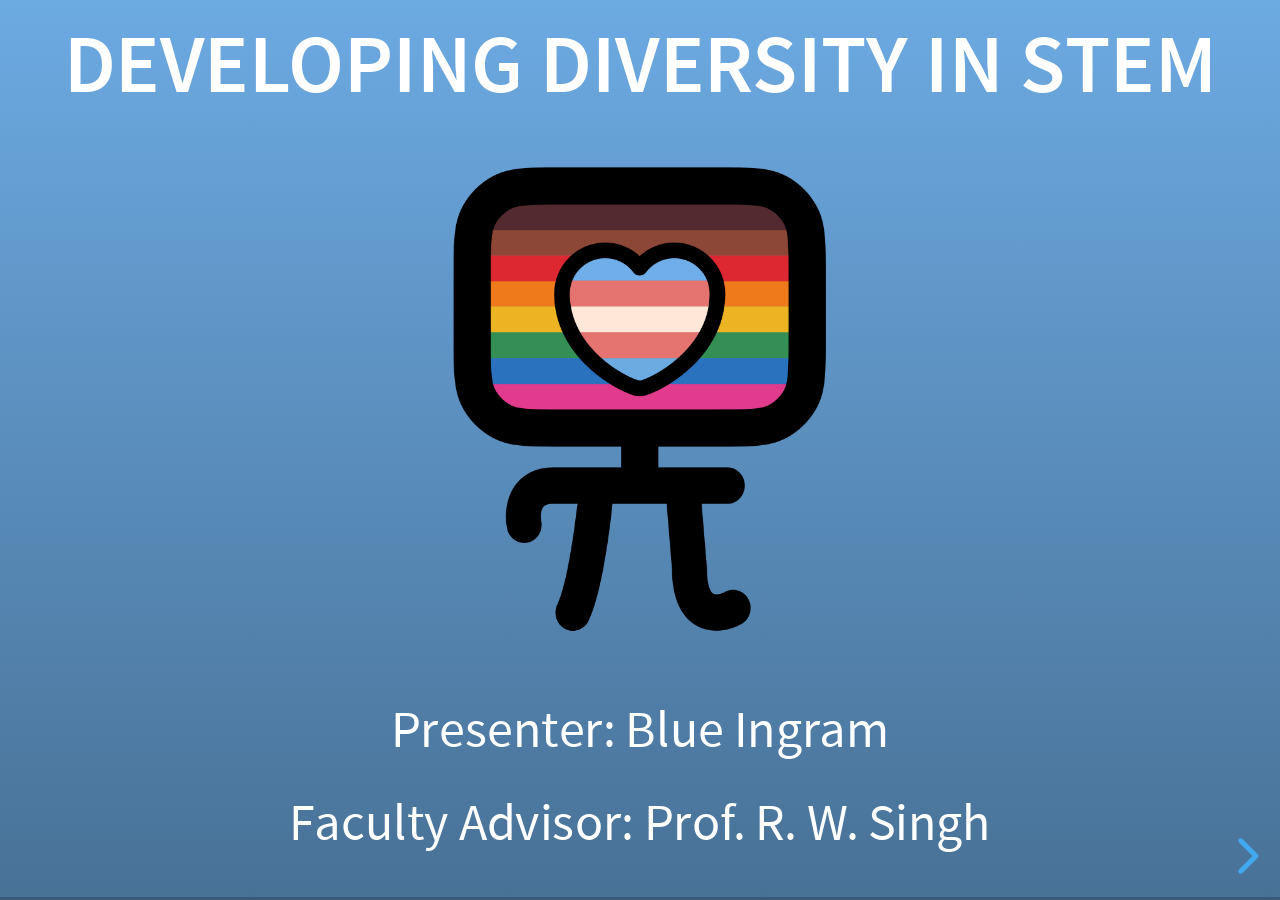
==== jccc/developing-diversity/presentation/index.html @ 66d0dc31 "devdivpres" ====
<!doctype html>
<html lang="en">
	<head>
		<meta charset="utf-8">
		<meta name="viewport" content="width=device-width, initial-scale=1.0, maximum-scale=1.0, user-scalable=no">

		<title>Developing Diversity in STEM</title>

		<link rel="stylesheet" href="dist/reset.css">
		<link rel="stylesheet" href="dist/reveal.css">
		<link rel="stylesheet" href="dist/theme/black.css">

		<!-- Theme used for syntax highlighted code -->
		<link rel="stylesheet" href="plugin/highlight/monokai.css">
		<link rel="stylesheet" href="css/custom.css">
		<style>
		a{
		text-decoration: underline !important;
		}
		</style>
	</head>
	<body>
		<div class="reveal">
			<div class="slides" >
				<section data-background-gradient="linear-gradient(to bottom, #6CAAE2, #487196)" >
					<h2>Developing Diversity in STEM</h2>
					<img class="r-stretch" src="img/logo.png"></img>
					<p>Presenter: Blue Ingram</p>
					<p>Faculty Advisor: Prof. R. W. Singh</p>
				</section>
				<section data-background-gradient="linear-gradient(to bottom, #E57471, #8C4737)">
						<h2>Who?</h2>
						<ul>
							<li class=fragment>
								Blue Ingram (they/them)
							</li>
							<li class=fragment>
								JCCC Honors Ambassador
							</li>
							<li class=fragment>
								<a href="mailto:ningram2@jccc.edu">ningram2@jccc.edu</a> & <a href="blue@ingramrose.io">blue@ingramrose.io</a>
							</li>	
						<br>
							<li class=fragment>Rachel Wil Singh (they/them)</li>
							<li class=fragment>Asst. Prof. of CompSci </li>
							<li class=fragment>
								<a href="mailto:rsingh13@jccc.edu">
									rsingh13@jccc.edu 
								</a>
								& 
								RC 348H
						</li>
					</ul>
			
				</section>

				<section data-background-gradient="linear-gradient(to bottom, #B76E91, #95265C)">
					<h2>What is Developing Diversity in STEM?</h2>
					<ul>
						<li class=fragment>To be source of support and resource for people of marginalized identities.</li>
						<li class=fragment>To help prepare those students for the unique challenges we face in this area of study, and specific fields within it.</li>
						<li class=fragment>To give students the opportunity to build relationships with fellow STEM students</li>
					</ul>
				</section>

				<section data-background-gradient="linear-gradient(to bottom,  #77B48D,
					#3E5F4A)">
					<h2>What makes Developing Diversity different?</h2
					<p class=fragment>Developing Diversity fills a gap that other organizations can't fill.</p>
					<div class="left">
						<h3 class=fragment>Other Diversity Orgs</h3>
						<ul>
							<li class=fragment>A focus on supporting STEM specific needs, without taking away from their focus.</li>
						</ul>
					</div>
					<div class="right">
						<h3 class=fragment>Other Stem Orgs</h3>
						<ul>
							<li class=fragment>Support students face challenges that we uniquely face, such as identifying and overcoming wash-out programs</li>
						</ul>
					</div>
					<p class=fragment>We can collaborate with these organizations to fill this gap and help as many students as possible.</p>
				</section>
				<section data-background-gradient="linear-gradient(to bottom, #B76E91, #95265C)">
					<h2>Why become an official student organization?</h2>
					<ul>
						<p>With the resources JCCC can provide us, we can do so much more</p>
						
						<li class=fragment>Getting the word farther than we could alone</li>
						<li class=fragment>A place to hold meetings and events</li>
						<li class=fragment>Outreach programs</li>
						<li class=fragment>Student-led workshops and seminars</li>
						<li class=fragment>Collaboration with faculty</li>
						<li class=fragment>Hosting diverse professionals in the STEM field to: 
							<ul>
								<li class=fragment>Participate in panels for all of JCCC to benefit from.</li>
								<li class=fragment>Give advice.</li>
								<li class=fragment>Provide representation that is sorely lacking within STEM</li>
							</ul>
						</li>
					</ul>
				</section>
				<section data-background-gradient="linear-gradient(to bottom, #E57471, #8C4737)">
					<p>Questions?</p>
				</section>

				<section data-background-gradient="linear-gradient(to bottom, #6CAAE2, #487196)">
					<img class="r-stretch" src="img/logo.png"></img>
					<p>Thank you.</p>
				</section>

			</div>
		</div>

		<script src="dist/reveal.js"></script>
		<script src="plugin/notes/notes.js"></script>
		<script src="plugin/markdown/markdown.js"></script>
		<script src="plugin/highlight/highlight.js"></script>
		<script>
			// More info about initialization & config:
			// - https://revealjs.com/initialization/
			// - https://revealjs.com/config/
			Reveal.initialize({
				hash: true,

				// Learn about plugins: https://revealjs.com/plugins/
				plugins: [ RevealMarkdown, RevealHighlight, RevealNotes ]
			});
		</script>
	</body>
</html>
---- jccc/developing-diversity/presentation/dist/reveal.css ----
/*!
* reveal.js 4.4.0
* https://revealjs.com
* MIT licensed
*
* Copyright (C) 2011-2023 Hakim El Hattab, https://hakim.se
*/
.reveal .r-stretch,.reveal .stretch{max-width:none;max-height:none}.reveal pre.r-stretch code,.reveal pre.stretch code{height:100%;max-height:100%;box-sizing:border-box}.reveal .r-fit-text{display:inline-block;white-space:nowrap}.reveal .r-stack{display:grid}.reveal .r-stack>*{grid-area:1/1;margin:auto}.reveal .r-hstack,.reveal .r-vstack{display:flex}.reveal .r-hstack img,.reveal .r-hstack video,.reveal .r-vstack img,.reveal .r-vstack video{min-width:0;min-height:0;object-fit:contain}.reveal .r-vstack{flex-direction:column;align-items:center;justify-content:center}.reveal .r-hstack{flex-direction:row;align-items:center;justify-content:center}.reveal .items-stretch{align-items:stretch}.reveal .items-start{align-items:flex-start}.reveal .items-center{align-items:center}.reveal .items-end{align-items:flex-end}.reveal .justify-between{justify-content:space-between}.reveal .justify-around{justify-content:space-around}.reveal .justify-start{justify-content:flex-start}.reveal .justify-center{justify-content:center}.reveal .justify-end{justify-content:flex-end}html.reveal-full-page{width:100%;height:100%;height:100vh;height:calc(var(--vh,1vh) * 100);overflow:hidden}.reveal-viewport{height:100%;overflow:hidden;position:relative;line-height:1;margin:0;background-color:#fff;color:#000}.reveal-viewport:fullscreen{top:0!important;left:0!important;width:100%!important;height:100%!important;transform:none!important}.reveal .fragment{transition:all .2s ease}.reveal .fragment:not(.custom){opacity:0;visibility:hidden;will-change:opacity}.reveal .fragment.visible{opacity:1;visibility:inherit}.reveal .fragment.disabled{transition:none}.reveal .fragment.grow{opacity:1;visibility:inherit}.reveal .fragment.grow.visible{transform:scale(1.3)}.reveal .fragment.shrink{opacity:1;visibility:inherit}.reveal .fragment.shrink.visible{transform:scale(.7)}.reveal .fragment.zoom-in{transform:scale(.1)}.reveal .fragment.zoom-in.visible{transform:none}.reveal .fragment.fade-out{opacity:1;visibility:inherit}.reveal .fragment.fade-out.visible{opacity:0;visibility:hidden}.reveal .fragment.semi-fade-out{opacity:1;visibility:inherit}.reveal .fragment.semi-fade-out.visible{opacity:.5;visibility:inherit}.reveal .fragment.strike{opacity:1;visibility:inherit}.reveal .fragment.strike.visible{text-decoration:line-through}.reveal .fragment.fade-up{transform:translate(0,40px)}.reveal .fragment.fade-up.visible{transform:translate(0,0)}.reveal .fragment.fade-down{transform:translate(0,-40px)}.reveal .fragment.fade-down.visible{transform:translate(0,0)}.reveal .fragment.fade-right{transform:translate(-40px,0)}.reveal .fragment.fade-right.visible{transform:translate(0,0)}.reveal .fragment.fade-left{transform:translate(40px,0)}.reveal .fragment.fade-left.visible{transform:translate(0,0)}.reveal .fragment.current-visible,.reveal .fragment.fade-in-then-out{opacity:0;visibility:hidden}.reveal .fragment.current-visible.current-fragment,.reveal .fragment.fade-in-then-out.current-fragment{opacity:1;visibility:inherit}.reveal .fragment.fade-in-then-semi-out{opacity:0;visibility:hidden}.reveal .fragment.fade-in-then-semi-out.visible{opacity:.5;visibility:inherit}.reveal .fragment.fade-in-then-semi-out.current-fragment{opacity:1;visibility:inherit}.reveal .fragment.highlight-blue,.reveal .fragment.highlight-current-blue,.reveal .fragment.highlight-current-green,.reveal .fragment.highlight-current-red,.reveal .fragment.highlight-green,.reveal .fragment.highlight-red{opacity:1;visibility:inherit}.reveal .fragment.highlight-red.visible{color:#ff2c2d}.reveal .fragment.highlight-green.visible{color:#17ff2e}.reveal .fragment.highlight-blue.visible{color:#1b91ff}.reveal .fragment.highlight-current-red.current-fragment{color:#ff2c2d}.reveal .fragment.highlight-current-green.current-fragment{color:#17ff2e}.reveal .fragment.highlight-current-blue.current-fragment{color:#1b91ff}.reveal:after{content:"";font-style:italic}.reveal iframe{z-index:1}.reveal a{position:relative}@keyframes bounce-right{0%,10%,25%,40%,50%{transform:translateX(0)}20%{transform:translateX(10px)}30%{transform:translateX(-5px)}}@keyframes bounce-left{0%,10%,25%,40%,50%{transform:translateX(0)}20%{transform:translateX(-10px)}30%{transform:translateX(5px)}}@keyframes bounce-down{0%,10%,25%,40%,50%{transform:translateY(0)}20%{transform:translateY(10px)}30%{transform:translateY(-5px)}}.reveal .controls{display:none;position:absolute;top:auto;bottom:12px;right:12px;left:auto;z-index:11;color:#000;pointer-events:none;font-size:10px}.reveal .controls button{position:absolute;padding:0;background-color:transparent;border:0;outline:0;cursor:pointer;color:currentColor;transform:scale(.9999);transition:color .2s ease,opacity .2s ease,transform .2s ease;z-index:2;pointer-events:auto;font-size:inherit;visibility:hidden;opacity:0;-webkit-appearance:none;-webkit-tap-highlight-color:transparent}.reveal .controls .controls-arrow:after,.reveal .controls .controls-arrow:before{content:"";position:absolute;top:0;left:0;width:2.6em;height:.5em;border-radius:.25em;background-color:currentColor;transition:all .15s ease,background-color .8s ease;transform-origin:.2em 50%;will-change:transform}.reveal .controls .controls-arrow{position:relative;width:3.6em;height:3.6em}.reveal .controls .controls-arrow:before{transform:translateX(.5em) translateY(1.55em) rotate(45deg)}.reveal .controls .controls-arrow:after{transform:translateX(.5em) translateY(1.55em) rotate(-45deg)}.reveal .controls .controls-arrow:hover:before{transform:translateX(.5em) translateY(1.55em) rotate(40deg)}.reveal .controls .controls-arrow:hover:after{transform:translateX(.5em) translateY(1.55em) rotate(-40deg)}.reveal .controls .controls-arrow:active:before{transform:translateX(.5em) translateY(1.55em) rotate(36deg)}.reveal .controls .controls-arrow:active:after{transform:translateX(.5em) translateY(1.55em) rotate(-36deg)}.reveal .controls .navigate-left{right:6.4em;bottom:3.2em;transform:translateX(-10px)}.reveal .controls .navigate-left.highlight{animation:bounce-left 2s 50 both ease-out}.reveal .controls .navigate-right{right:0;bottom:3.2em;transform:translateX(10px)}.reveal .controls .navigate-right .controls-arrow{transform:rotate(180deg)}.reveal .controls .navigate-right.highlight{animation:bounce-right 2s 50 both ease-out}.reveal .controls .navigate-up{right:3.2em;bottom:6.4em;transform:translateY(-10px)}.reveal .controls .navigate-up .controls-arrow{transform:rotate(90deg)}.reveal .controls .navigate-down{right:3.2em;bottom:-1.4em;padding-bottom:1.4em;transform:translateY(10px)}.reveal .controls .navigate-down .controls-arrow{transform:rotate(-90deg)}.reveal .controls .navigate-down.highlight{animation:bounce-down 2s 50 both ease-out}.reveal .controls[data-controls-back-arrows=faded] .navigate-up.enabled{opacity:.3}.reveal .controls[data-controls-back-arrows=faded] .navigate-up.enabled:hover{opacity:1}.reveal .controls[data-controls-back-arrows=hidden] .navigate-up.enabled{opacity:0;visibility:hidden}.reveal .controls .enabled{visibility:visible;opacity:.9;cursor:pointer;transform:none}.reveal .controls .enabled.fragmented{opacity:.5}.reveal .controls .enabled.fragmented:hover,.reveal .controls .enabled:hover{opacity:1}.reveal:not(.rtl) .controls[data-controls-back-arrows=faded] .navigate-left.enabled{opacity:.3}.reveal:not(.rtl) .controls[data-controls-back-arrows=faded] .navigate-left.enabled:hover{opacity:1}.reveal:not(.rtl) .controls[data-controls-back-arrows=hidden] .navigate-left.enabled{opacity:0;visibility:hidden}.reveal.rtl .controls[data-controls-back-arrows=faded] .navigate-right.enabled{opacity:.3}.reveal.rtl .controls[data-controls-back-arrows=faded] .navigate-right.enabled:hover{opacity:1}.reveal.rtl .controls[data-controls-back-arrows=hidden] .navigate-right.enabled{opacity:0;visibility:hidden}.reveal[data-navigation-mode=linear].has-horizontal-slides .navigate-down,.reveal[data-navigation-mode=linear].has-horizontal-slides .navigate-up{display:none}.reveal:not(.has-vertical-slides) .controls .navigate-left,.reveal[data-navigation-mode=linear].has-horizontal-slides .navigate-left{bottom:1.4em;right:5.5em}.reveal:not(.has-vertical-slides) .controls .navigate-right,.reveal[data-navigation-mode=linear].has-horizontal-slides .navigate-right{bottom:1.4em;right:.5em}.reveal:not(.has-horizontal-slides) .controls .navigate-up{right:1.4em;bottom:5em}.reveal:not(.has-horizontal-slides) .controls .navigate-down{right:1.4em;bottom:.5em}.reveal.has-dark-background .controls{color:#fff}.reveal.has-light-background .controls{color:#000}.reveal.no-hover .controls .controls-arrow:active:before,.reveal.no-hover .controls .controls-arrow:hover:before{transform:translateX(.5em) translateY(1.55em) rotate(45deg)}.reveal.no-hover .controls .controls-arrow:active:after,.reveal.no-hover .controls .controls-arrow:hover:after{transform:translateX(.5em) translateY(1.55em) rotate(-45deg)}@media screen and (min-width:500px){.reveal .controls[data-controls-layout=edges]{top:0;right:0;bottom:0;left:0}.reveal .controls[data-controls-layout=edges] .navigate-down,.reveal .controls[data-controls-layout=edges] .navigate-left,.reveal .controls[data-controls-layout=edges] .navigate-right,.reveal .controls[data-controls-layout=edges] .navigate-up{bottom:auto;right:auto}.reveal .controls[data-controls-layout=edges] .navigate-left{top:50%;left:.8em;margin-top:-1.8em}.reveal .controls[data-controls-layout=edges] .navigate-right{top:50%;right:.8em;margin-top:-1.8em}.reveal .controls[data-controls-layout=edges] .navigate-up{top:.8em;left:50%;margin-left:-1.8em}.reveal .controls[data-controls-layout=edges] .navigate-down{bottom:-.3em;left:50%;margin-left:-1.8em}}.reveal .progress{position:absolute;display:none;height:3px;width:100%;bottom:0;left:0;z-index:10;background-color:rgba(0,0,0,.2);color:#fff}.reveal .progress:after{content:"";display:block;position:absolute;height:10px;width:100%;top:-10px}.reveal .progress span{display:block;height:100%;width:100%;background-color:currentColor;transition:transform .8s cubic-bezier(.26,.86,.44,.985);transform-origin:0 0;transform:scaleX(0)}.reveal .slide-number{position:absolute;display:block;right:8px;bottom:8px;z-index:31;font-family:Helvetica,sans-serif;font-size:12px;line-height:1;color:#fff;background-color:rgba(0,0,0,.4);padding:5px}.reveal .slide-number a{color:currentColor}.reveal .slide-number-delimiter{margin:0 3px}.reveal{position:relative;width:100%;height:100%;overflow:hidden;touch-action:pinch-zoom}.reveal.embedded{touch-action:pan-y}.reveal .slides{position:absolute;width:100%;height:100%;top:0;right:0;bottom:0;left:0;margin:auto;pointer-events:none;overflow:visible;z-index:1;text-align:center;perspective:600px;perspective-origin:50% 40%}.reveal .slides>section{perspective:600px}.reveal .slides>section,.reveal .slides>section>section{display:none;position:absolute;width:100%;pointer-events:auto;z-index:10;transform-style:flat;transition:transform-origin .8s cubic-bezier(.26,.86,.44,.985),transform .8s cubic-bezier(.26,.86,.44,.985),visibility .8s cubic-bezier(.26,.86,.44,.985),opacity .8s cubic-bezier(.26,.86,.44,.985)}.reveal[data-transition-speed=fast] .slides section{transition-duration:.4s}.reveal[data-transition-speed=slow] .slides section{transition-duration:1.2s}.reveal .slides section[data-transition-speed=fast]{transition-duration:.4s}.reveal .slides section[data-transition-speed=slow]{transition-duration:1.2s}.reveal .slides>section.stack{padding-top:0;padding-bottom:0;pointer-events:none;height:100%}.reveal .slides>section.present,.reveal .slides>section>section.present{display:block;z-index:11;opacity:1}.reveal .slides>section:empty,.reveal .slides>section>section:empty,.reveal .slides>section>section[data-background-interactive],.reveal .slides>section[data-background-interactive]{pointer-events:none}.reveal.center,.reveal.center .slides,.reveal.center .slides section{min-height:0!important}.reveal .slides>section:not(.present),.reveal .slides>section>section:not(.present){pointer-events:none}.reveal.overview .slides>section,.reveal.overview .slides>section>section{pointer-events:auto}.reveal .slides>section.future,.reveal .slides>section.future>section,.reveal .slides>section.past,.reveal .slides>section.past>section,.reveal .slides>section>section.future,.reveal .slides>section>section.past{opacity:0}.reveal .slides>section[data-transition=slide].past,.reveal .slides>section[data-transition~=slide-out].past,.reveal.slide .slides>section:not([data-transition]).past{transform:translate(-150%,0)}.reveal .slides>section[data-transition=slide].future,.reveal .slides>section[data-transition~=slide-in].future,.reveal.slide .slides>section:not([data-transition]).future{transform:translate(150%,0)}.reveal .slides>section>section[data-transition=slide].past,.reveal .slides>section>section[data-transition~=slide-out].past,.reveal.slide .slides>section>section:not([data-transition]).past{transform:translate(0,-150%)}.reveal .slides>section>section[data-transition=slide].future,.reveal .slides>section>section[data-transition~=slide-in].future,.reveal.slide .slides>section>section:not([data-transition]).future{transform:translate(0,150%)}.reveal .slides>section[data-transition=linear].past,.reveal .slides>section[data-transition~=linear-out].past,.reveal.linear .slides>section:not([data-transition]).past{transform:translate(-150%,0)}.reveal .slides>section[data-transition=linear].future,.reveal .slides>section[data-transition~=linear-in].future,.reveal.linear .slides>section:not([data-transition]).future{transform:translate(150%,0)}.reveal .slides>section>section[data-transition=linear].past,.reveal .slides>section>section[data-transition~=linear-out].past,.reveal.linear .slides>section>section:not([data-transition]).past{transform:translate(0,-150%)}.reveal .slides>section>section[data-transition=linear].future,.reveal .slides>section>section[data-transition~=linear-in].future,.reveal.linear .slides>section>section:not([data-transition]).future{transform:translate(0,150%)}.reveal .slides section[data-transition=default].stack,.reveal.default .slides section.stack{transform-style:preserve-3d}.reveal .slides>section[data-transition=default].past,.reveal .slides>section[data-transition~=default-out].past,.reveal.default .slides>section:not([data-transition]).past{transform:translate3d(-100%,0,0) rotateY(-90deg) translate3d(-100%,0,0)}.reveal .slides>section[data-transition=default].future,.reveal .slides>section[data-transition~=default-in].future,.reveal.default .slides>section:not([data-transition]).future{transform:translate3d(100%,0,0) rotateY(90deg) translate3d(100%,0,0)}.reveal .slides>section>section[data-transition=default].past,.reveal .slides>section>section[data-transition~=default-out].past,.reveal.default .slides>section>section:not([data-transition]).past{transform:translate3d(0,-300px,0) rotateX(70deg) translate3d(0,-300px,0)}.reveal .slides>section>section[data-transition=default].future,.reveal .slides>section>section[data-transition~=default-in].future,.reveal.default .slides>section>section:not([data-transition]).future{transform:translate3d(0,300px,0) rotateX(-70deg) translate3d(0,300px,0)}.reveal .slides section[data-transition=convex].stack,.reveal.convex .slides section.stack{transform-style:preserve-3d}.reveal .slides>section[data-transition=convex].past,.reveal .slides>section[data-transition~=convex-out].past,.reveal.convex .slides>section:not([data-transition]).past{transform:translate3d(-100%,0,0) rotateY(-90deg) translate3d(-100%,0,0)}.reveal .slides>section[data-transition=convex].future,.reveal .slides>section[data-transition~=convex-in].future,.reveal.convex .slides>section:not([data-transition]).future{transform:translate3d(100%,0,0) rotateY(90deg) translate3d(100%,0,0)}.reveal .slides>section>section[data-transition=convex].past,.reveal .slides>section>section[data-transition~=convex-out].past,.reveal.convex .slides>section>section:not([data-transition]).past{transform:translate3d(0,-300px,0) rotateX(70deg) translate3d(0,-300px,0)}.reveal .slides>section>section[data-transition=convex].future,.reveal .slides>section>section[data-transition~=convex-in].future,.reveal.convex .slides>section>section:not([data-transition]).future{transform:translate3d(0,300px,0) rotateX(-70deg) translate3d(0,300px,0)}.reveal .slides section[data-transition=concave].stack,.reveal.concave .slides section.stack{transform-style:preserve-3d}.reveal .slides>section[data-transition=concave].past,.reveal .slides>section[data-transition~=concave-out].past,.reveal.concave .slides>section:not([data-transition]).past{transform:translate3d(-100%,0,0) rotateY(90deg) translate3d(-100%,0,0)}.reveal .slides>section[data-transition=concave].future,.reveal .slides>section[data-transition~=concave-in].future,.reveal.concave .slides>section:not([data-transition]).future{transform:translate3d(100%,0,0) rotateY(-90deg) translate3d(100%,0,0)}.reveal .slides>section>section[data-transition=concave].past,.reveal .slides>section>section[data-transition~=concave-out].past,.reveal.concave .slides>section>section:not([data-transition]).past{transform:translate3d(0,-80%,0) rotateX(-70deg) translate3d(0,-80%,0)}.reveal .slides>section>section[data-transition=concave].future,.reveal .slides>section>section[data-transition~=concave-in].future,.reveal.concave .slides>section>section:not([data-transition]).future{transform:translate3d(0,80%,0) rotateX(70deg) translate3d(0,80%,0)}.reveal .slides section[data-transition=zoom],.reveal.zoom .slides section:not([data-transition]){transition-timing-function:ease}.reveal .slides>section[data-transition=zoom].past,.reveal .slides>section[data-transition~=zoom-out].past,.reveal.zoom .slides>section:not([data-transition]).past{visibility:hidden;transform:scale(16)}.reveal .slides>section[data-transition=zoom].future,.reveal .slides>section[data-transition~=zoom-in].future,.reveal.zoom .slides>section:not([data-transition]).future{visibility:hidden;transform:scale(.2)}.reveal .slides>section>section[data-transition=zoom].past,.reveal .slides>section>section[data-transition~=zoom-out].past,.reveal.zoom .slides>section>section:not([data-transition]).past{transform:scale(16)}.reveal .slides>section>section[data-transition=zoom].future,.reveal .slides>section>section[data-transition~=zoom-in].future,.reveal.zoom .slides>section>section:not([data-transition]).future{transform:scale(.2)}.reveal.cube .slides{perspective:1300px}.reveal.cube .slides section{padding:30px;min-height:700px;backface-visibility:hidden;box-sizing:border-box;transform-style:preserve-3d}.reveal.center.cube .slides section{min-height:0}.reveal.cube .slides section:not(.stack):before{content:"";position:absolute;display:block;width:100%;height:100%;left:0;top:0;background:rgba(0,0,0,.1);border-radius:4px;transform:translateZ(-20px)}.reveal.cube .slides section:not(.stack):after{content:"";position:absolute;display:block;width:90%;height:30px;left:5%;bottom:0;background:0 0;z-index:1;border-radius:4px;box-shadow:0 95px 25px rgba(0,0,0,.2);transform:translateZ(-90px) rotateX(65deg)}.reveal.cube .slides>section.stack{padding:0;background:0 0}.reveal.cube .slides>section.past{transform-origin:100% 0;transform:translate3d(-100%,0,0) rotateY(-90deg)}.reveal.cube .slides>section.future{transform-origin:0 0;transform:translate3d(100%,0,0) rotateY(90deg)}.reveal.cube .slides>section>section.past{transform-origin:0 100%;transform:translate3d(0,-100%,0) rotateX(90deg)}.reveal.cube .slides>section>section.future{transform-origin:0 0;transform:translate3d(0,100%,0) rotateX(-90deg)}.reveal.page .slides{perspective-origin:0 50%;perspective:3000px}.reveal.page .slides section{padding:30px;min-height:700px;box-sizing:border-box;transform-style:preserve-3d}.reveal.page .slides section.past{z-index:12}.reveal.page .slides section:not(.stack):before{content:"";position:absolute;display:block;width:100%;height:100%;left:0;top:0;background:rgba(0,0,0,.1);transform:translateZ(-20px)}.reveal.page .slides section:not(.stack):after{content:"";position:absolute;display:block;width:90%;height:30px;left:5%;bottom:0;background:0 0;z-index:1;border-radius:4px;box-shadow:0 95px 25px rgba(0,0,0,.2);-webkit-transform:translateZ(-90px) rotateX(65deg)}.reveal.page .slides>section.stack{padding:0;background:0 0}.reveal.page .slides>section.past{transform-origin:0 0;transform:translate3d(-40%,0,0) rotateY(-80deg)}.reveal.page .slides>section.future{transform-origin:100% 0;transform:translate3d(0,0,0)}.reveal.page .slides>section>section.past{transform-origin:0 0;transform:translate3d(0,-40%,0) rotateX(80deg)}.reveal.page .slides>section>section.future{transform-origin:0 100%;transform:translate3d(0,0,0)}.reveal .slides section[data-transition=fade],.reveal.fade .slides section:not([data-transition]),.reveal.fade .slides>section>section:not([data-transition]){transform:none;transition:opacity .5s}.reveal.fade.overview .slides section,.reveal.fade.overview .slides>section>section{transition:none}.reveal .slides section[data-transition=none],.reveal.none .slides section:not([data-transition]){transform:none;transition:none}.reveal .pause-overlay{position:absolute;top:0;left:0;width:100%;height:100%;background:#000;visibility:hidden;opacity:0;z-index:100;transition:all 1s ease}.reveal .pause-overlay .resume-button{position:absolute;bottom:20px;right:20px;color:#ccc;border-radius:2px;padding:6px 14px;border:2px solid #ccc;font-size:16px;background:0 0;cursor:pointer}.reveal .pause-overlay .resume-button:hover{color:#fff;border-color:#fff}.reveal.paused .pause-overlay{visibility:visible;opacity:1}.reveal .no-transition,.reveal .no-transition *,.reveal .slides.disable-slide-transitions section{transition:none!important}.reveal .slides.disable-slide-transitions section{transform:none!important}.reveal .backgrounds{position:absolute;width:100%;height:100%;top:0;left:0;perspective:600px}.reveal .slide-background{display:none;position:absolute;width:100%;height:100%;opacity:0;visibility:hidden;overflow:hidden;background-color:rgba(0,0,0,0);transition:all .8s cubic-bezier(.26,.86,.44,.985)}.reveal .slide-background-content{position:absolute;width:100%;height:100%;background-position:50% 50%;background-repeat:no-repeat;background-size:cover}.reveal .slide-background.stack{display:block}.reveal .slide-background.present{opacity:1;visibility:visible;z-index:2}.print-pdf .reveal .slide-background{opacity:1!important;visibility:visible!important}.reveal .slide-background video{position:absolute;width:100%;height:100%;max-width:none;max-height:none;top:0;left:0;object-fit:cover}.reveal .slide-background[data-background-size=contain] video{object-fit:contain}.reveal>.backgrounds .slide-background[data-background-transition=none],.reveal[data-background-transition=none]>.backgrounds .slide-background:not([data-background-transition]){transition:none}.reveal>.backgrounds .slide-background[data-background-transition=slide],.reveal[data-background-transition=slide]>.backgrounds .slide-background:not([data-background-transition]){opacity:1}.reveal>.backgrounds .slide-background.past[data-background-transition=slide],.reveal[data-background-transition=slide]>.backgrounds .slide-background.past:not([data-background-transition]){transform:translate(-100%,0)}.reveal>.backgrounds .slide-background.future[data-background-transition=slide],.reveal[data-background-transition=slide]>.backgrounds .slide-background.future:not([data-background-transition]){transform:translate(100%,0)}.reveal>.backgrounds .slide-background>.slide-background.past[data-background-transition=slide],.reveal[data-background-transition=slide]>.backgrounds .slide-background>.slide-background.past:not([data-background-transition]){transform:translate(0,-100%)}.reveal>.backgrounds .slide-background>.slide-background.future[data-background-transition=slide],.reveal[data-background-transition=slide]>.backgrounds .slide-background>.slide-background.future:not([data-background-transition]){transform:translate(0,100%)}.reveal>.backgrounds .slide-background.past[data-background-transition=convex],.reveal[data-background-transition=convex]>.backgrounds .slide-background.past:not([data-background-transition]){opacity:0;transform:translate3d(-100%,0,0) rotateY(-90deg) translate3d(-100%,0,0)}.reveal>.backgrounds .slide-background.future[data-background-transition=convex],.reveal[data-background-transition=convex]>.backgrounds .slide-background.future:not([data-background-transition]){opacity:0;transform:translate3d(100%,0,0) rotateY(90deg) translate3d(100%,0,0)}.reveal>.backgrounds .slide-background>.slide-background.past[data-background-transition=convex],.reveal[data-background-transition=convex]>.backgrounds .slide-background>.slide-background.past:not([data-background-transition]){opacity:0;transform:translate3d(0,-100%,0) rotateX(90deg) translate3d(0,-100%,0)}.reveal>.backgrounds .slide-background>.slide-background.future[data-background-transition=convex],.reveal[data-background-transition=convex]>.backgrounds .slide-background>.slide-background.future:not([data-background-transition]){opacity:0;transform:translate3d(0,100%,0) rotateX(-90deg) translate3d(0,100%,0)}.reveal>.backgrounds .slide-background.past[data-background-transition=concave],.reveal[data-background-transition=concave]>.backgrounds .slide-background.past:not([data-background-transition]){opacity:0;transform:translate3d(-100%,0,0) rotateY(90deg) translate3d(-100%,0,0)}.reveal>.backgrounds .slide-background.future[data-background-transition=concave],.reveal[data-background-transition=concave]>.backgrounds .slide-background.future:not([data-background-transition]){opacity:0;transform:translate3d(100%,0,0) rotateY(-90deg) translate3d(100%,0,0)}.reveal>.backgrounds .slide-background>.slide-background.past[data-background-transition=concave],.reveal[data-background-transition=concave]>.backgrounds .slide-background>.slide-background.past:not([data-background-transition]){opacity:0;transform:translate3d(0,-100%,0) rotateX(-90deg) translate3d(0,-100%,0)}.reveal>.backgrounds .slide-background>.slide-background.future[data-background-transition=concave],.reveal[data-background-transition=concave]>.backgrounds .slide-background>.slide-background.future:not([data-background-transition]){opacity:0;transform:translate3d(0,100%,0) rotateX(90deg) translate3d(0,100%,0)}.reveal>.backgrounds .slide-background[data-background-transition=zoom],.reveal[data-background-transition=zoom]>.backgrounds .slide-background:not([data-background-transition]){transition-timing-function:ease}.reveal>.backgrounds .slide-background.past[data-background-transition=zoom],.reveal[data-background-transition=zoom]>.backgrounds .slide-background.past:not([data-background-transition]){opacity:0;visibility:hidden;transform:scale(16)}.reveal>.backgrounds .slide-background.future[data-background-transition=zoom],.reveal[data-background-transition=zoom]>.backgrounds .slide-background.future:not([data-background-transition]){opacity:0;visibility:hidden;transform:scale(.2)}.reveal>.backgrounds .slide-background>.slide-background.past[data-background-transition=zoom],.reveal[data-background-transition=zoom]>.backgrounds .slide-background>.slide-background.past:not([data-background-transition]){opacity:0;visibility:hidden;transform:scale(16)}.reveal>.backgrounds .slide-background>.slide-background.future[data-background-transition=zoom],.reveal[data-background-transition=zoom]>.backgrounds .slide-background>.slide-background.future:not([data-background-transition]){opacity:0;visibility:hidden;transform:scale(.2)}.reveal[data-transition-speed=fast]>.backgrounds .slide-background{transition-duration:.4s}.reveal[data-transition-speed=slow]>.backgrounds .slide-background{transition-duration:1.2s}.reveal [data-auto-animate-target^=unmatched]{will-change:opacity}.reveal section[data-auto-animate]:not(.stack):not([data-auto-animate=running]) [data-auto-animate-target^=unmatched]{opacity:0}.reveal.overview{perspective-origin:50% 50%;perspective:700px}.reveal.overview .slides{-moz-transform-style:preserve-3d}.reveal.overview .slides section{height:100%;top:0!important;opacity:1!important;overflow:hidden;visibility:visible!important;cursor:pointer;box-sizing:border-box}.reveal.overview .slides section.present,.reveal.overview .slides section:hover{outline:10px solid rgba(150,150,150,.4);outline-offset:10px}.reveal.overview .slides section .fragment{opacity:1;transition:none}.reveal.overview .slides section:after,.reveal.overview .slides section:before{display:none!important}.reveal.overview .slides>section.stack{padding:0;top:0!important;background:0 0;outline:0;overflow:visible}.reveal.overview .backgrounds{perspective:inherit;-moz-transform-style:preserve-3d}.reveal.overview .backgrounds .slide-background{opacity:1;visibility:visible;outline:10px solid rgba(150,150,150,.1);outline-offset:10px}.reveal.overview .backgrounds .slide-background.stack{overflow:visible}.reveal.overview .slides section,.reveal.overview-deactivating .slides section{transition:none}.reveal.overview .backgrounds .slide-background,.reveal.overview-deactivating .backgrounds .slide-background{transition:none}.reveal.rtl .slides,.reveal.rtl .slides h1,.reveal.rtl .slides h2,.reveal.rtl .slides h3,.reveal.rtl .slides h4,.reveal.rtl .slides h5,.reveal.rtl .slides h6{direction:rtl;font-family:sans-serif}.reveal.rtl code,.reveal.rtl pre{direction:ltr}.reveal.rtl ol,.reveal.rtl ul{text-align:right}.reveal.rtl .progress span{transform-origin:100% 0}.reveal.has-parallax-background .backgrounds{transition:all .8s ease}.reveal.has-parallax-background[data-transition-speed=fast] .backgrounds{transition-duration:.4s}.reveal.has-parallax-background[data-transition-speed=slow] .backgrounds{transition-duration:1.2s}.reveal>.overlay{position:absolute;top:0;left:0;width:100%;height:100%;z-index:1000;background:rgba(0,0,0,.9);transition:all .3s ease}.reveal>.overlay .spinner{position:absolute;display:block;top:50%;left:50%;width:32px;height:32px;margin:-16px 0 0 -16px;z-index:10;background-image:url([data-uri]%2F%2F%2F6%2Bvr8nJybW1tcDAwOjo6Nvb26ioqKOjo7Ozs%2FLy8vz8%2FAAAAAAAAAAAACH%2FC05FVFNDQVBFMi4wAwEAAAAh%2FhpDcmVhdGVkIHdpdGggYWpheGxvYWQuaW5mbwAh%[base64]%2FV%2FnmOM82XiHRLYKhKP1oZmADdEAAAh%2BQQJCgAAACwAAAAAIAAgAAAE6hDISWlZpOrNp1lGNRSdRpDUolIGw5RUYhhHukqFu8DsrEyqnWThGvAmhVlteBvojpTDDBUEIFwMFBRAmBkSgOrBFZogCASwBDEY%2FCZSg7GSE0gSCjQBMVG023xWBhklAnoEdhQEfyNqMIcKjhRsjEdnezB%2BA4k8gTwJhFuiW4dokXiloUepBAp5qaKpp6%2BHo7aWW54wl7obvEe0kRuoplCGepwSx2jJvqHEmGt6whJpGpfJCHmOoNHKaHx61WiSR92E4lbFoq%2BB6QDtuetcaBPnW6%2BO7wDHpIiK9SaVK5GgV543tzjgGcghAgAh%[base64]%2B%2BG%2Bw48edZPK%2BM6hLJpQg484enXIdQFSS1u6UhksENEQAAIfkECQoAAAAsAAAAACAAIAAABOcQyEmpGKLqzWcZRVUQnZYg1aBSh2GUVEIQ2aQOE%2BG%2BcD4ntpWkZQj1JIiZIogDFFyHI0UxQwFugMSOFIPJftfVAEoZLBbcLEFhlQiqGp1Vd140AUklUN3eCA51C1EWMzMCezCBBmkxVIVHBWd3HHl9JQOIJSdSnJ0TDKChCwUJjoWMPaGqDKannasMo6WnM562R5YluZRwur0wpgqZE7NKUm%2BFNRPIhjBJxKZteWuIBMN4zRMIVIhffcgojwCF117i4nlLnY5ztRLsnOk%2BaV%2BoJY7V7m76PdkS4trKcdg0Zc0tTcKkRAAAIfkECQoAAAAsAAAAACAAIAAABO4QyEkpKqjqzScpRaVkXZWQEximw1BSCUEIlDohrft6cpKCk5xid5MNJTaAIkekKGQkWyKHkvhKsR7ARmitkAYDYRIbUQRQjWBwJRzChi9CRlBcY1UN4g0%[base64]%[base64]%2BE71SRQeyqUToLA7VxF0JDyIQh%2FMVVPMt1ECZlfcjZJ9mIKoaTl1MRIl5o4CUKXOwmyrCInCKqcWtvadL2SYhyASyNDJ0uIiRMDjI0Fd30%2FiI2UA5GSS5UDj2l6NoqgOgN4gksEBgYFf0FDqKgHnyZ9OX8HrgYHdHpcHQULXAS2qKpENRg7eAMLC7kTBaixUYFkKAzWAAnLC7FLVxLWDBLKCwaKTULgEwbLA4hJtOkSBNqITT3xEgfLpBtzE%2FjiuL04RGEBgwWhShRgQExHBAAh%2BQQJCgAAACwAAAAAIAAgAAAE7xDISWlSqerNpyJKhWRdlSAVoVLCWk6JKlAqAavhO9UkUHsqlE6CwO1cRdCQ8iEIfzFVTzLdRAmZX3I2SfZiCqGk5dTESJeaOAlClzsJsqwiJwiqnFrb2nS9kmIcgEsjQydLiIlHehhpejaIjzh9eomSjZR%[base64]%2BE71SRQeyqUToLA7VxF0JDyIQh%[base64]%2BE71SRQeyqUToLA7VxF0JDyIQh%2FMVVPMt1ECZlfcjZJ9mIKoaTl1MRIl5o4CUKXOwmyrCInCKqcWtvadL2SYhyASyNDJ0uIiUd6GAULDJCRiXo1CpGXDJOUjY%2BYip9DhToJA4RBLwMLCwVDfRgbBAaqqoZ1XBMHswsHtxtFaH1iqaoGNgAIxRpbFAgfPQSqpbgGBqUD1wBXeCYp1AYZ19JJOYgH1KwA4UBvQwXUBxPqVD9L3sbp2BNk2xvvFPJd%2BMFCN6HAAIKgNggY0KtEBAAh%[base64]%2BvsYMDAzZQPC9VCNkDWUhGkuE5PxJNwiUK4UfLzOlD4WvzAHaoG9nxPi5d%2BjYUqfAhhykOFwJWiAAAIfkECQoAAAAsAAAAACAAIAAABPAQyElpUqnqzaciSoVkXVUMFaFSwlpOCcMYlErAavhOMnNLNo8KsZsMZItJEIDIFSkLGQoQTNhIsFehRww2CQLKF0tYGKYSg%2BygsZIuNqJksKgbfgIGepNo2cIUB3V1B3IvNiBYNQaDSTtfhhx0CwVPI0UJe0%2Bbm4g5VgcGoqOcnjmjqDSdnhgEoamcsZuXO1aWQy8KAwOAuTYYGwi7w5h%2BKr0SJ8MFihpNbx%2B4Erq7BYBuzsdiH1jCAzoSfl0rVirNbRXlBBlLX%2BBP0XJLAPGzTkAuAOqb0WT5AH7OcdCm5B8TgRwSRKIHQtaLCwg1RAAAOwAAAAAAAAAAAA%3D%3D);visibility:visible;opacity:.6;transition:all .3s ease}.reveal>.overlay header{position:absolute;left:0;top:0;width:100%;padding:5px;z-index:2;box-sizing:border-box}.reveal>.overlay header a{display:inline-block;width:40px;height:40px;line-height:36px;padding:0 10px;float:right;opacity:.6;box-sizing:border-box}.reveal>.overlay header a:hover{opacity:1}.reveal>.overlay header a .icon{display:inline-block;width:20px;height:20px;background-position:50% 50%;background-size:100%;background-repeat:no-repeat}.reveal>.overlay header a.close .icon{background-image:url([data-uri])}.reveal>.overlay header a.external .icon{background-image:url([data-uri])}.reveal>.overlay .viewport{position:absolute;display:flex;top:50px;right:0;bottom:0;left:0}.reveal>.overlay.overlay-preview .viewport iframe{width:100%;height:100%;max-width:100%;max-height:100%;border:0;opacity:0;visibility:hidden;transition:all .3s ease}.reveal>.overlay.overlay-preview.loaded .viewport iframe{opacity:1;visibility:visible}.reveal>.overlay.overlay-preview.loaded .viewport-inner{position:absolute;z-index:-1;left:0;top:45%;width:100%;text-align:center;letter-spacing:normal}.reveal>.overlay.overlay-preview .x-frame-error{opacity:0;transition:opacity .3s ease .3s}.reveal>.overlay.overlay-preview.loaded .x-frame-error{opacity:1}.reveal>.overlay.overlay-preview.loaded .spinner{opacity:0;visibility:hidden;transform:scale(.2)}.reveal>.overlay.overlay-help .viewport{overflow:auto;color:#fff}.reveal>.overlay.overlay-help .viewport .viewport-inner{width:600px;margin:auto;padding:20px 20px 80px 20px;text-align:center;letter-spacing:normal}.reveal>.overlay.overlay-help .viewport .viewport-inner .title{font-size:20px}.reveal>.overlay.overlay-help .viewport .viewport-inner table{border:1px solid #fff;border-collapse:collapse;font-size:16px}.reveal>.overlay.overlay-help .viewport .viewport-inner table td,.reveal>.overlay.overlay-help .viewport .viewport-inner table th{width:200px;padding:14px;border:1px solid #fff;vertical-align:middle}.reveal>.overlay.overlay-help .viewport .viewport-inner table th{padding-top:20px;padding-bottom:20px}.reveal .playback{position:absolute;left:15px;bottom:20px;z-index:30;cursor:pointer;transition:all .4s ease;-webkit-tap-highlight-color:transparent}.reveal.overview .playback{opacity:0;visibility:hidden}.reveal .hljs{min-height:100%}.reveal .hljs table{margin:initial}.reveal .hljs-ln-code,.reveal .hljs-ln-numbers{padding:0;border:0}.reveal .hljs-ln-numbers{opacity:.6;padding-right:.75em;text-align:right;vertical-align:top}.reveal .hljs.has-highlights tr:not(.highlight-line){opacity:.4}.reveal .hljs:not(:first-child).fragment{position:absolute;top:0;left:0;width:100%;box-sizing:border-box}.reveal pre[data-auto-animate-target]{overflow:hidden}.reveal pre[data-auto-animate-target] code{height:100%}.reveal .roll{display:inline-block;line-height:1.2;overflow:hidden;vertical-align:top;perspective:400px;perspective-origin:50% 50%}.reveal .roll:hover{background:0 0;text-shadow:none}.reveal .roll span{display:block;position:relative;padding:0 2px;pointer-events:none;transition:all .4s ease;transform-origin:50% 0;transform-style:preserve-3d;backface-visibility:hidden}.reveal .roll:hover span{background:rgba(0,0,0,.5);transform:translate3d(0,0,-45px) rotateX(90deg)}.reveal .roll span:after{content:attr(data-title);display:block;position:absolute;left:0;top:0;padding:0 2px;backface-visibility:hidden;transform-origin:50% 0;transform:translate3d(0,110%,0) rotateX(-90deg)}.reveal aside.notes{display:none}.reveal .speaker-notes{display:none;position:absolute;width:33.3333333333%;height:100%;top:0;left:100%;padding:14px 18px 14px 18px;z-index:1;font-size:18px;line-height:1.4;border:1px solid rgba(0,0,0,.05);color:#222;background-color:#f5f5f5;overflow:auto;box-sizing:border-box;text-align:left;font-family:Helvetica,sans-serif;-webkit-overflow-scrolling:touch}.reveal .speaker-notes .notes-placeholder{color:#ccc;font-style:italic}.reveal .speaker-notes:focus{outline:0}.reveal .speaker-notes:before{content:"Speaker notes";display:block;margin-bottom:10px;opacity:.5}.reveal.show-notes{max-width:75%;overflow:visible}.reveal.show-notes .speaker-notes{display:block}@media screen and (min-width:1600px){.reveal .speaker-notes{font-size:20px}}@media screen and (max-width:1024px){.reveal.show-notes{border-left:0;max-width:none;max-height:70%;max-height:70vh;overflow:visible}.reveal.show-notes .speaker-notes{top:100%;left:0;width:100%;height:30vh;border:0}}@media screen and (max-width:600px){.reveal.show-notes{max-height:60%;max-height:60vh}.reveal.show-notes .speaker-notes{top:100%;height:40vh}.reveal .speaker-notes{font-size:14px}}.reveal .jump-to-slide{position:absolute;top:15px;left:15px;z-index:30;font-size:32px;-webkit-tap-highlight-color:transparent}.reveal .jump-to-slide-input{background:0 0;padding:8px;font-size:inherit;color:currentColor;border:0}.reveal .jump-to-slide-input::placeholder{color:currentColor;opacity:.5}.reveal.has-dark-background .jump-to-slide-input{color:#fff}.reveal.has-light-background .jump-to-slide-input{color:#222}.reveal .jump-to-slide-input:focus{outline:0}.zoomed .reveal *,.zoomed .reveal :after,.zoomed .reveal :before{backface-visibility:visible!important}.zoomed .reveal .controls,.zoomed .reveal .progress{opacity:0}.zoomed .reveal .roll span{background:0 0}.zoomed .reveal .roll span:after{visibility:hidden}html.print-pdf *{-webkit-print-color-adjust:exact}html.print-pdf{width:100%;height:100%;overflow:visible}html.print-pdf body{margin:0 auto!important;border:0;padding:0;float:none!important;overflow:visible}html.print-pdf .nestedarrow,html.print-pdf .reveal .controls,html.print-pdf .reveal .playback,html.print-pdf .reveal .progress,html.print-pdf .reveal.overview,html.print-pdf .state-background{display:none!important}html.print-pdf .reveal pre code{overflow:hidden!important;font-family:Courier,"Courier New",monospace!important}html.print-pdf .reveal{width:auto!important;height:auto!important;overflow:hidden!important}html.print-pdf .reveal .slides{position:static;width:100%!important;height:auto!important;zoom:1!important;pointer-events:initial;left:auto;top:auto;margin:0!important;padding:0!important;overflow:visible;display:block;perspective:none;perspective-origin:50% 50%}html.print-pdf .reveal .slides .pdf-page{position:relative;overflow:hidden;z-index:1;page-break-after:always}html.print-pdf .reveal .slides section{visibility:visible!important;display:block!important;position:absolute!important;margin:0!important;padding:0!important;box-sizing:border-box!important;min-height:1px;opacity:1!important;transform-style:flat!important;transform:none!important}html.print-pdf .reveal section.stack{position:relative!important;margin:0!important;padding:0!important;page-break-after:avoid!important;height:auto!important;min-height:auto!important}html.print-pdf .reveal img{box-shadow:none}html.print-pdf .reveal .backgrounds{display:none}html.print-pdf .reveal .slide-background{display:block!important;position:absolute;top:0;left:0;width:100%;height:100%;z-index:auto!important}html.print-pdf .reveal.show-notes{max-width:none;max-height:none}html.print-pdf .reveal .speaker-notes-pdf{display:block;width:100%;height:auto;max-height:none;top:auto;right:auto;bottom:auto;left:auto;z-index:100}html.print-pdf .reveal .speaker-notes-pdf[data-layout=separate-page]{position:relative;color:inherit;background-color:transparent;padding:20px;page-break-after:always;border:0}html.print-pdf .reveal .slide-number-pdf{display:block;position:absolute;font-size:14px}html.print-pdf .aria-status{display:none}@media print{html:not(.print-pdf){overflow:visible;width:auto;height:auto}html:not(.print-pdf) body{margin:0;padding:0;overflow:visible}html:not(.print-pdf) .reveal{background:#fff;font-size:20pt}html:not(.print-pdf) .reveal .backgrounds,html:not(.print-pdf) .reveal .controls,html:not(.print-pdf) .reveal .progress,html:not(.print-pdf) .reveal .slide-number,html:not(.print-pdf) .reveal .state-background{display:none!important}html:not(.print-pdf) .reveal li,html:not(.print-pdf) .reveal p,html:not(.print-pdf) .reveal td{font-size:20pt!important;color:#000}html:not(.print-pdf) .reveal h1,html:not(.print-pdf) .reveal h2,html:not(.print-pdf) .reveal h3,html:not(.print-pdf) .reveal h4,html:not(.print-pdf) .reveal h5,html:not(.print-pdf) .reveal h6{color:#000!important;height:auto;line-height:normal;text-align:left;letter-spacing:normal}html:not(.print-pdf) .reveal h1{font-size:28pt!important}html:not(.print-pdf) .reveal h2{font-size:24pt!important}html:not(.print-pdf) .reveal h3{font-size:22pt!important}html:not(.print-pdf) .reveal h4{font-size:22pt!important;font-variant:small-caps}html:not(.print-pdf) .reveal h5{font-size:21pt!important}html:not(.print-pdf) .reveal h6{font-size:20pt!important;font-style:italic}html:not(.print-pdf) .reveal a:link,html:not(.print-pdf) .reveal a:visited{color:#000!important;font-weight:700;text-decoration:underline}html:not(.print-pdf) .reveal div,html:not(.print-pdf) .reveal ol,html:not(.print-pdf) .reveal p,html:not(.print-pdf) .reveal ul{visibility:visible;position:static;width:auto;height:auto;display:block;overflow:visible;margin:0;text-align:left!important}html:not(.print-pdf) .reveal pre,html:not(.print-pdf) .reveal table{margin-left:0;margin-right:0}html:not(.print-pdf) .reveal pre code{padding:20px}html:not(.print-pdf) .reveal blockquote{margin:20px 0}html:not(.print-pdf) .reveal .slides{position:static!important;width:auto!important;height:auto!important;left:0!important;top:0!important;margin-left:0!important;margin-top:0!important;padding:0!important;zoom:1!important;transform:none!important;overflow:visible!important;display:block!important;text-align:left!important;perspective:none;perspective-origin:50% 50%}html:not(.print-pdf) .reveal .slides section{visibility:visible!important;position:static!important;width:auto!important;height:auto!important;display:block!important;overflow:visible!important;left:0!important;top:0!important;margin-left:0!important;margin-top:0!important;padding:60px 20px!important;z-index:auto!important;opacity:1!important;page-break-after:always!important;transform-style:flat!important;transform:none!important;transition:none!important}html:not(.print-pdf) .reveal .slides section.stack{padding:0!important}html:not(.print-pdf) .reveal .slides section:last-of-type{page-break-after:avoid!important}html:not(.print-pdf) .reveal .slides section .fragment{opacity:1!important;visibility:visible!important;transform:none!important}html:not(.print-pdf) .reveal .r-fit-text{white-space:normal!important}html:not(.print-pdf) .reveal section img{display:block;margin:15px 0;background:#fff;border:1px solid #666;box-shadow:none}html:not(.print-pdf) .reveal section small{font-size:.8em}html:not(.print-pdf) .reveal .hljs{max-height:100%;white-space:pre-wrap;word-wrap:break-word;word-break:break-word;font-size:15pt}html:not(.print-pdf) .reveal .hljs .hljs-ln-numbers{white-space:nowrap}html:not(.print-pdf) .reveal .hljs td{font-size:inherit!important;color:inherit!important}}
---- jccc/developing-diversity/presentation/dist/theme/black.css ----
/**
 * Black theme for reveal.js. This is the opposite of the 'white' theme.
 *
 * By Hakim El Hattab, http://hakim.se
 */
@import url(./fonts/source-sans-pro/source-sans-pro.css);
section.has-light-background, section.has-light-background h1, section.has-light-background h2, section.has-light-background h3, section.has-light-background h4, section.has-light-background h5, section.has-light-background h6 {
  color: #222;
}

/*********************************************
 * GLOBAL STYLES
 *********************************************/
:root {
  --r-background-color: #191919;
  --r-main-font: Source Sans Pro, Helvetica, sans-serif;
  --r-main-font-size: 42px;
  --r-main-color: #fff;
  --r-block-margin: 20px;
  --r-heading-margin: 0 0 20px 0;
  --r-heading-font: Source Sans Pro, Helvetica, sans-serif;
  --r-heading-color: #fff;
  --r-heading-line-height: 1.2;
  --r-heading-letter-spacing: normal;
  --r-heading-text-transform: uppercase;
  --r-heading-text-shadow: none;
  --r-heading-font-weight: 600;
  --r-heading1-text-shadow: none;
  --r-heading1-size: 2.5em;
  --r-heading2-size: 1.6em;
  --r-heading3-size: 1.3em;
  --r-heading4-size: 1em;
  --r-code-font: monospace;
  --r-link-color: #42affa;
  --r-link-color-dark: #068de9;
  --r-link-color-hover: #8dcffc;
  --r-selection-background-color: rgba(66, 175, 250, 0.75);
  --r-selection-color: #fff;
}

.reveal-viewport {
  background: #191919;
  background-color: var(--r-background-color);
}

.reveal {
  font-family: var(--r-main-font);
  font-size: var(--r-main-font-size);
  font-weight: normal;
  color: var(--r-main-color);
}

.reveal ::selection {
  color: var(--r-selection-color);
  background: var(--r-selection-background-color);
  text-shadow: none;
}

.reveal ::-moz-selection {
  color: var(--r-selection-color);
  background: var(--r-selection-background-color);
  text-shadow: none;
}

.reveal .slides section,
.reveal .slides section > section {
  line-height: 1.3;
  font-weight: inherit;
}

/*********************************************
 * HEADERS
 *********************************************/
.reveal h1,
.reveal h2,
.reveal h3,
.reveal h4,
.reveal h5,
.reveal h6 {
  margin: var(--r-heading-margin);
  color: var(--r-heading-color);
  font-family: var(--r-heading-font);
  font-weight: var(--r-heading-font-weight);
  line-height: var(--r-heading-line-height);
  letter-spacing: var(--r-heading-letter-spacing);
  text-transform: var(--r-heading-text-transform);
  text-shadow: var(--r-heading-text-shadow);
  word-wrap: break-word;
}

.reveal h1 {
  font-size: var(--r-heading1-size);
}

.reveal h2 {
  font-size: var(--r-heading2-size);
}

.reveal h3 {
  font-size: var(--r-heading3-size);
}

.reveal h4 {
  font-size: var(--r-heading4-size);
}

.reveal h1 {
  text-shadow: var(--r-heading1-text-shadow);
}

/*********************************************
 * OTHER
 *********************************************/
.reveal p {
  margin: var(--r-block-margin) 0;
  line-height: 1.3;
}

/* Remove trailing margins after titles */
.reveal h1:last-child,
.reveal h2:last-child,
.reveal h3:last-child,
.reveal h4:last-child,
.reveal h5:last-child,
.reveal h6:last-child {
  margin-bottom: 0;
}

/* Ensure certain elements are never larger than the slide itself */
.reveal img,
.reveal video,
.reveal iframe {
  max-width: 95%;
  max-height: 95%;
}

.reveal strong,
.reveal b {
  font-weight: bold;
}

.reveal em {
  font-style: italic;
}

.reveal ol,
.reveal dl,
.reveal ul {
  display: inline-block;
  text-align: left;
  margin: 0 0 0 1em;
}

.reveal ol {
  list-style-type: decimal;
}

.reveal ul {
  list-style-type: disc;
}

.reveal ul ul {
  list-style-type: square;
}

.reveal ul ul ul {
  list-style-type: circle;
}

.reveal ul ul,
.reveal ul ol,
.reveal ol ol,
.reveal ol ul {
  display: block;
  margin-left: 40px;
}

.reveal dt {
  font-weight: bold;
}

.reveal dd {
  margin-left: 40px;
}

.reveal blockquote {
  display: block;
  position: relative;
  width: 70%;
  margin: var(--r-block-margin) auto;
  padding: 5px;
  font-style: italic;
  background: rgba(255, 255, 255, 0.05);
  box-shadow: 0px 0px 2px rgba(0, 0, 0, 0.2);
}

.reveal blockquote p:first-child,
.reveal blockquote p:last-child {
  display: inline-block;
}

.reveal q {
  font-style: italic;
}

.reveal pre {
  display: block;
  position: relative;
  width: 90%;
  margin: var(--r-block-margin) auto;
  text-align: left;
  font-size: 0.55em;
  font-family: var(--r-code-font);
  line-height: 1.2em;
  word-wrap: break-word;
  box-shadow: 0px 5px 15px rgba(0, 0, 0, 0.15);
}

.reveal code {
  font-family: var(--r-code-font);
  text-transform: none;
  tab-size: 2;
}

.reveal pre code {
  display: block;
  padding: 5px;
  overflow: auto;
  max-height: 400px;
  word-wrap: normal;
}

.reveal .code-wrapper {
  white-space: normal;
}

.reveal .code-wrapper code {
  white-space: pre;
}

.reveal table {
  margin: auto;
  border-collapse: collapse;
  border-spacing: 0;
}

.reveal table th {
  font-weight: bold;
}

.reveal table th,
.reveal table td {
  text-align: left;
  padding: 0.2em 0.5em 0.2em 0.5em;
  border-bottom: 1px solid;
}

.reveal table th[align=center],
.reveal table td[align=center] {
  text-align: center;
}

.reveal table th[align=right],
.reveal table td[align=right] {
  text-align: right;
}

.reveal table tbody tr:last-child th,
.reveal table tbody tr:last-child td {
  border-bottom: none;
}

.reveal sup {
  vertical-align: super;
  font-size: smaller;
}

.reveal sub {
  vertical-align: sub;
  font-size: smaller;
}

.reveal small {
  display: inline-block;
  font-size: 0.6em;
  line-height: 1.2em;
  vertical-align: top;
}

.reveal small * {
  vertical-align: top;
}

.reveal img {
  margin: var(--r-block-margin) 0;
}

/*********************************************
 * LINKS
 *********************************************/
.reveal a {
  color: var(--r-link-color);
  text-decoration: none;
  transition: color 0.15s ease;
}

.reveal a:hover {
  color: var(--r-link-color-hover);
  text-shadow: none;
  border: none;
}

.reveal .roll span:after {
  color: #fff;
  background: var(--r-link-color-dark);
}

/*********************************************
 * Frame helper
 *********************************************/
.reveal .r-frame {
  border: 4px solid var(--r-main-color);
  box-shadow: 0 0 10px rgba(0, 0, 0, 0.15);
}

.reveal a .r-frame {
  transition: all 0.15s linear;
}

.reveal a:hover .r-frame {
  border-color: var(--r-link-color);
  box-shadow: 0 0 20px rgba(0, 0, 0, 0.55);
}

/*********************************************
 * NAVIGATION CONTROLS
 *********************************************/
.reveal .controls {
  color: var(--r-link-color);
}

/*********************************************
 * PROGRESS BAR
 *********************************************/
.reveal .progress {
  background: rgba(0, 0, 0, 0.2);
  color: var(--r-link-color);
}

/*********************************************
 * PRINT BACKGROUND
 *********************************************/
@media print {
  .backgrounds {
    background-color: var(--r-background-color);
  }
}
---- jccc/developing-diversity/presentation/plugin/highlight/monokai.css ----
/*
Monokai style - ported by Luigi Maselli - http://grigio.org
*/

.hljs {
  display: block;
  overflow-x: auto;
  padding: 0.5em;
  background: #272822;
  color: #ddd;
}

.hljs-tag,
.hljs-keyword,
.hljs-selector-tag,
.hljs-literal,
.hljs-strong,
.hljs-name {
  color: #f92672;
}

.hljs-code {
  color: #66d9ef;
}

.hljs-class .hljs-title {
  color: white;
}

.hljs-attribute,
.hljs-symbol,
.hljs-regexp,
.hljs-link {
  color: #bf79db;
}

.hljs-string,
.hljs-bullet,
.hljs-subst,
.hljs-title,
.hljs-section,
.hljs-emphasis,
.hljs-type,
.hljs-built_in,
.hljs-builtin-name,
.hljs-selector-attr,
.hljs-selector-pseudo,
.hljs-addition,
.hljs-variable,
.hljs-template-tag,
.hljs-template-variable {
  color: #a6e22e;
}

.hljs-comment,
.hljs-quote,
.hljs-deletion,
.hljs-meta {
  color: #75715e;
}

.hljs-keyword,
.hljs-selector-tag,
.hljs-literal,
.hljs-doctag,
.hljs-title,
.hljs-section,
.hljs-type,
.hljs-selector-id {
  font-weight: bold;
}
---- jccc/developing-diversity/presentation/css/custom.css ----
.left {
  left:-8.33%;
  text-align: left;
  float: left;
  width:50%;
  z-index:-10;
}

.right {
  left:31.25%;
  top: 75px;
  float: right;
  text-align: right;
  z-index:-10;
  width:50%;
}

li{
  font-size: 0.75em;
}

li>*{
  font-size: 1.25em;
}


.quote{
  font-style: italic;
}

.credit{
  font-size: 0.5em;
}

h3{
  font-size: 0.75em !important;
}
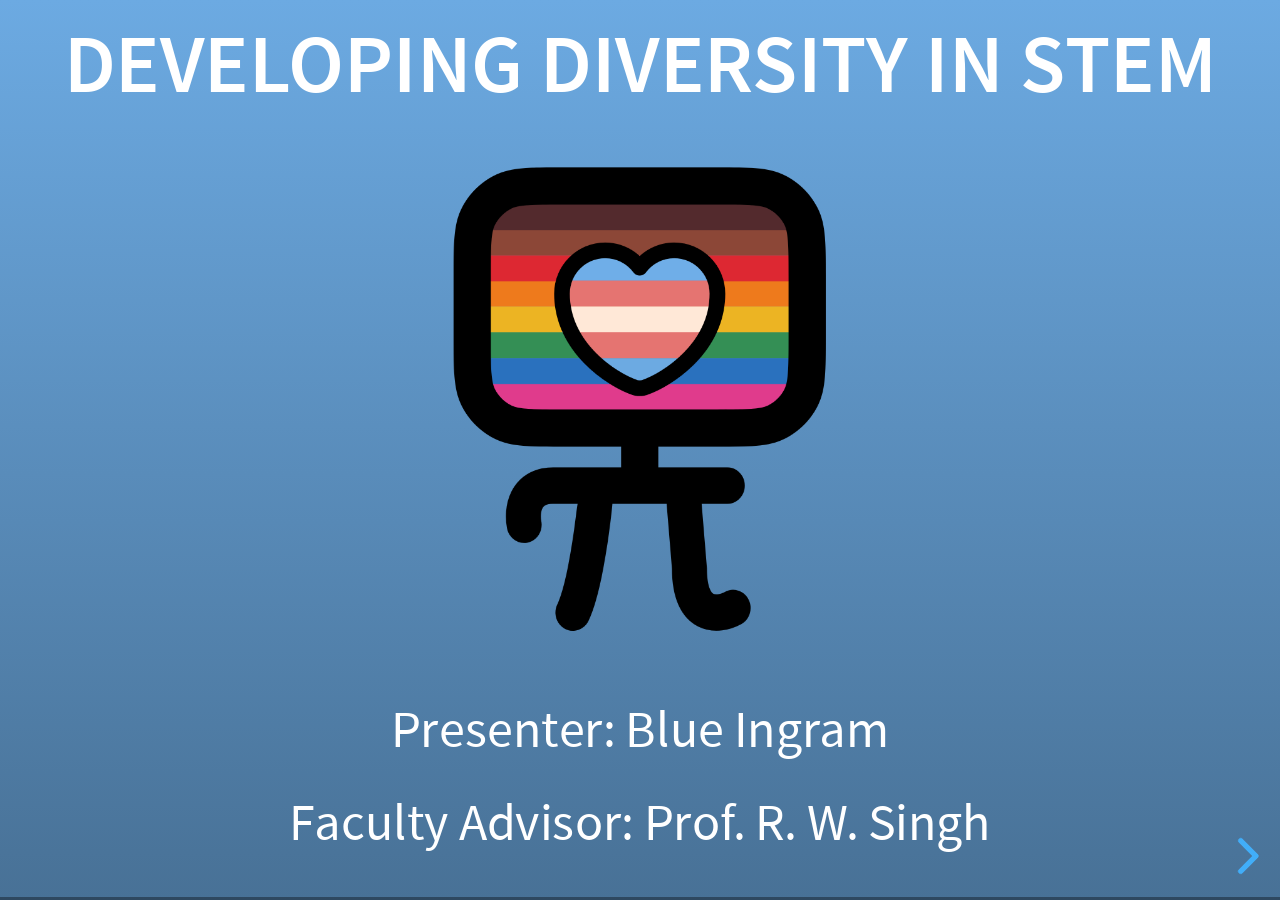
==== commit 995c4b54: "final draft" ====
--- a/jccc/developing-diversity/presentation/index.html
+++ b/jccc/developing-diversity/presentation/index.html
@@ -16,6 +16,15 @@
 		<style>
 		a{
 		text-decoration: underline !important;
+		}
+		ul{
+			list-style-type: none !important;
+		}
+		li::before{
+		content: "★ "
+		}
+		li>ul>li::before{
+		content: "☆ "
 		}
 		</style>
 	</head>
@@ -58,47 +67,52 @@
 					<h2>What is Developing Diversity in STEM?</h2>
 					<ul>
 						<li class=fragment>To be source of support and resource for people of marginalized identities.</li>
-						<li class=fragment>To help prepare those students for the unique challenges we face in this area of study, and specific fields within it.</li>
-						<li class=fragment>To give students the opportunity to build relationships with fellow STEM students</li>
+						<li class=fragment>To help prepare those students for the unique challenges we face in this area of study, and the specific fields within it.</li>
+						<li class=fragment>To give STEM students the opportunity build relationships with fellow students whos stories rhyme with their own.</li>
 					</ul>
 				</section>
 
 				<section data-background-gradient="linear-gradient(to bottom,  #77B48D,
 					#3E5F4A)">
 					<h2>What makes Developing Diversity different?</h2
-					<p class=fragment>Developing Diversity fills a gap that other organizations can't fill.</p>
+					<p class=fragment>Developing Diversity fills a gap that other organizations don't.</p>
 					<div class="left">
-						<h3 class=fragment>Other Diversity Orgs</h3>
+						<h3 class=fragment>Other Diversity Organizations</h3>
 						<ul>
-							<li class=fragment>A focus on supporting STEM specific needs, without taking away from their focus.</li>
+							<li class=fragment>We will have a focus on supporting their STEM specific needs, without taking away from the other organization's larger scopes.</li>
 						</ul>
 					</div>
 					<div class="right">
-						<h3 class=fragment>Other Stem Orgs</h3>
+						<h3 class=fragment>Other Stem Organizations</h3>
 						<ul>
-							<li class=fragment>Support students face challenges that we uniquely face, such as identifying and overcoming wash-out programs</li>
+							<li class=fragment>We will focus on helping students prepare to face challenges that we uniquely face in this area of study. Challenges such as identifying and overcoming wash-out programs, discrimination in software development, and much more.</li>
 						</ul>
 					</div>
-					<p class=fragment>We can collaborate with these organizations to fill this gap and help as many students as possible.</p>
+					<p class=fragment>If made official, we can collaborate with these organizations to fill this gap and help as many students as possible.</p>
 				</section>
 				<section data-background-gradient="linear-gradient(to bottom, #B76E91, #95265C)">
 					<h2>Why become an official student organization?</h2>
+					<p>With the resources JCCC can provide us, we can do so much more than we could on our own.</p>
 					<ul>
-						<p>With the resources JCCC can provide us, we can do so much more</p>
-						
-						<li class=fragment>Getting the word farther than we could alone</li>
-						<li class=fragment>A place to hold meetings and events</li>
-						<li class=fragment>Outreach programs</li>
-						<li class=fragment>Student-led workshops and seminars</li>
-						<li class=fragment>Collaboration with faculty</li>
-						<li class=fragment>Hosting diverse professionals in the STEM field to: 
+						<li class=fragment>Getting the word out farther.</li>
+						<li class=fragment>A place to hold meetings and events.</li>
+						<li class=fragment>Outreach programs.</li>
+						<li class=fragment>Student-led workshops and seminars.</li>
+						<li class=fragment>Collaboration with faculty.</li>
+					</ul>
+				</section>
+				<section data-background-gradient="linear-gradient(to bottom, #B76E91, #95265C)">
+					<h2>Bringing Diversity here.</h2>
+					<ul>
+						<li class=fragment>One major goal is to host diverse professionals in the STEM field to: 
 							<ul>
 								<li class=fragment>Participate in panels for all of JCCC to benefit from.</li>
+								<li class=fragment>Be a part of networking events focusing on diversity.</li>
 								<li class=fragment>Give advice.</li>
-								<li class=fragment>Provide representation that is sorely lacking within STEM</li>
+								<li class=fragment>Provide a source of representation that is sorely lacking within STEM.</li>
 							</ul>
 						</li>
-					</ul>
+
 				</section>
 				<section data-background-gradient="linear-gradient(to bottom, #E57471, #8C4737)">
 					<p>Questions?</p>
@@ -106,7 +120,7 @@
 
 				<section data-background-gradient="linear-gradient(to bottom, #6CAAE2, #487196)">
 					<img class="r-stretch" src="img/logo.png"></img>
-					<p>Thank you.</p>
+					<p>Thank you. ★</p>
 				</section>
 
 			</div>
@@ -117,6 +131,9 @@
 		<script src="plugin/markdown/markdown.js"></script>
 		<script src="plugin/highlight/highlight.js"></script>
 		<script>
+			Reveal.initialize({
+				plugins: [ RevealNotes ]
+			});
 			// More info about initialization & config:
 			// - https://revealjs.com/initialization/
 			// - https://revealjs.com/config/
@@ -124,7 +141,8 @@
 				hash: true,
 
 				// Learn about plugins: https://revealjs.com/plugins/
-				plugins: [ RevealMarkdown, RevealHighlight, RevealNotes ]
+				plugins: [ RevealMarkdown, RevealHighlight, RevealNotes ],
+				totalTime: 240
 			});
 		</script>
 	</body>
